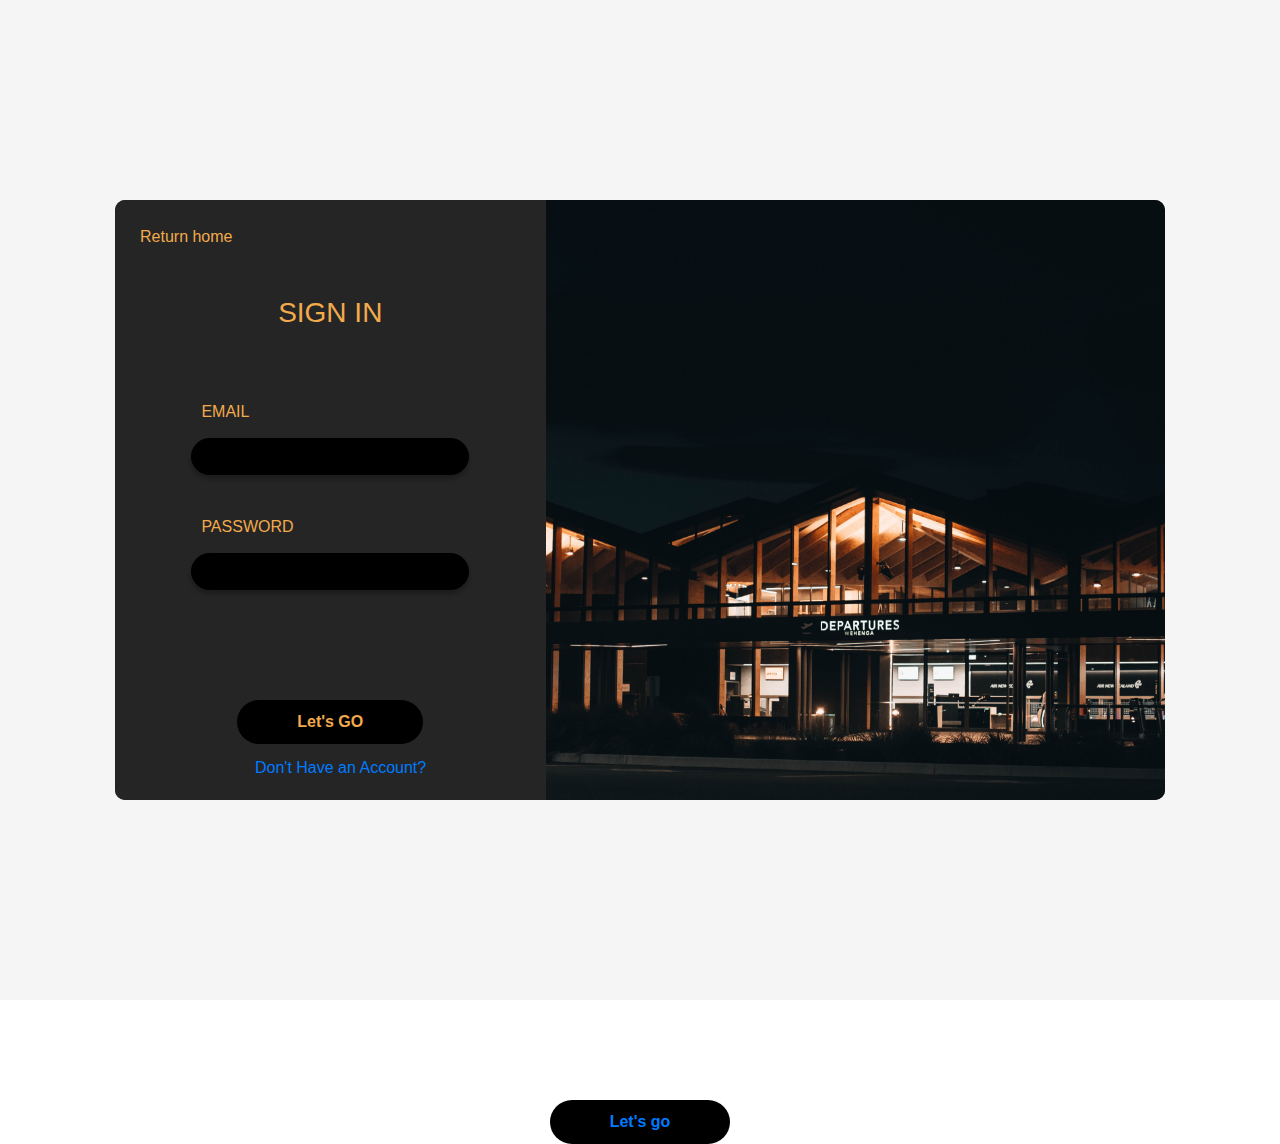
==== index.html @ c053cd01 "add" ====
<!DOCTYPE html>
<html lang="en">
<head>
    <meta charset="UTF-8">
    <meta http-equiv="X-UA-Compatible" content="IE=edge">
    <meta name="viewport" content="width=device-width, initial-scale=1.0">
    <link rel="stylesheet" href="https://stackpath.bootstrapcdn.com/bootstrap/4.5.2/css/bootstrap.min.css" integrity="sha384-JcKb8q3iqJ61gNV9KGb8thSsNjpSL0n8PARn9HuZOnIxN0hoP+VmmDGMN5t9UJ0Z" crossorigin="anonymous">
    <link rel="stylesheet" href="login.css">
	<link rel="stylesheet" href="https://cdnjs.cloudflare.com/ajax/libs/font-awesome/6.2.1/css/all.min.css" integrity="sha512-MV7K8+y+gLIBoVD59lQIYicR65iaqukzvf/nwasF0nqhPay5w/9lJmVM2hMDcnK1OnMGCdVK+iQrJ7lzPJQd1w==" crossorigin="anonymous" referrerpolicy="no-referrer" />
    <title>login</title>
</head>
<body>
   

	<section class="login">
		<div class="login_box">
			<div class="left">
				<div class="top_link"><i class="fa-solid fa-house"></i><a href="interface.html">Return home</a></div>
				<div class="contact">
					<form action="">
						<h3>SIGN IN</h3>
						<label>EMAIL</label>
						<input type="text">
						<label for="pwd">PASSWORD</label>
						<input type="password">
						<a href="booking.html" target="_blank" >
							<button class="submit">
								<a href="booking.html" target="_blank" class="next">Let's GO</a>
							</button>
						</a>
						  <a href="sign up.html" class="sign">Don't Have an Account?</a>

					</form>
				</div>
			</div>
			<div class="right">
				
			<div class="right-inductor"><img src="side.jpg" alt=""></div>
			</div>
		</div>
	</section>
</body>
</html>

<button class="submit">
	<a href="booking.html" target="_blank" class="next">Let's go</a>
</button>
---- login.css ----
img{
	width: 100%;
}
.login {
    height: 1000px;
    width: 100%;
    background: whitesmoke;
    position: relative;
}
.login_box {
    width: 1050px;
    height: 600px;
    position: absolute;
    top: 50%;
    left: 50%;
    transform: translate(-50%,-50%);
    background: #282828;
    border-radius: 10px;
 
    display: flex;
    overflow: hidden;
}
.login_box .left{
  width: 41%;
  height: 100%;
  padding: 25px 25px;
  
}
label{
  width: 211px;
  height: 20px;
  color: #f2aa4cff;
  margin-top: 30px;
  margin-left: 10px;
}
.login_box .right{
  width: 59%;
  height: 100%  
}
.left .top_link a{
    color: #f2aa4cff;
    font-weight: 400;
}
.left .top_link{
  height: 20px
}
.left i{
  color:whitesmoke;
  position: absolute;
  left: 5px;
  top: 28px;
}
.left .sign {
  position: absolute;
  bottom: 20px;
  left: 140px;

}
.left .contact{
	display: flex;
    align-items: center;
    justify-content: center;
    align-self: center;
    height: 100%;
    width: 73%;
    margin: auto;
}
.left h3{
  text-align: center;
  margin-bottom: 40px;
  color:#f2aa4cff;
}
.left input {
    border: border-box;
    width: 80%;
    margin: 10px 0px; 
    padding: 7px 9px;
    width: 100%;
    overflow: hidden;
    background:#000000;
    border: 1px solid #000000;
    box-shadow: 0px 4px 4px rgba(0, 0, 0, 0.25);
    border-radius: 25px;
    transition: all 0.5s;
    color: whitesmoke;
    font-weight: 600;
    font-size: 14px;
}
.left input:focus{
  outline: none;
  box-shadow: 0px 0px 15px #f2aa4cff;
}
.left{
	background:#252525;
}
.submit {
    border: none;
    padding: 10px 60px;
    border-radius: 8px;
    display: block;
    margin: auto;
    margin-top: 100px;
    background: #000000;
    border-radius: 30px;
    color:#f2aa4cff;
    font-weight: bold;
    transition: 1s;
 
}
.submit:hover{
  background: #f2aa4cff;
  color: whitesmoke;
  box-shadow: 0 0 5px #f2aa4cff, 0 0 25px #f2aa4cff,
  0 0 50px #f2aa4cff,0 0 100px #f2aa4cff;
}
.left .sign {
  position: absolute;
  bottom: 20px;
  left: 140px;

}

.left .next {
  text-decoration: none;
  color:#f2aa4cff;
  
}
.left .next:hover{
 color: whitesmoke; 
}


.right {
	
	position: relative;
}
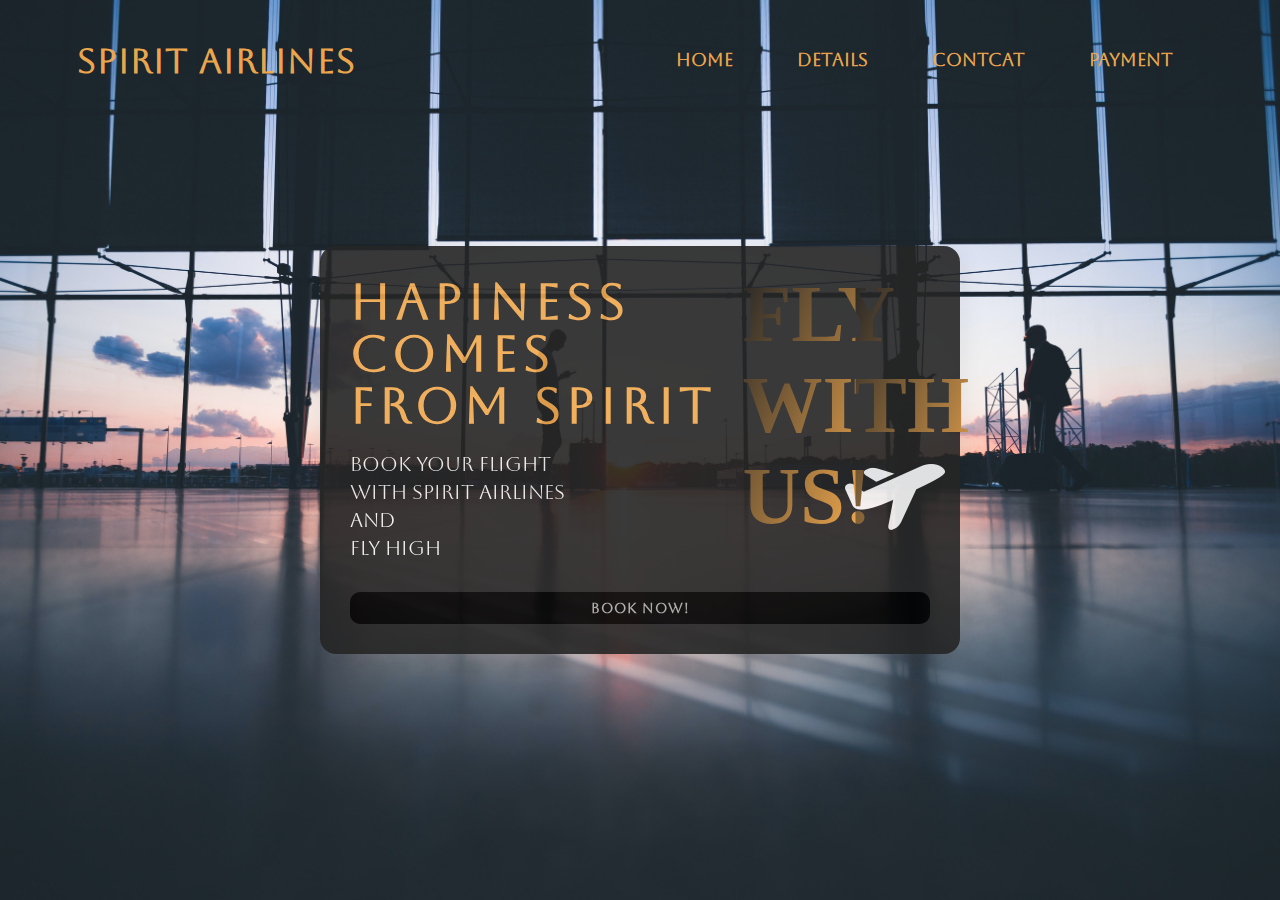
==== commit 44ae1af9: "Add files via upload" ====
--- a/index.html
+++ b/index.html
@@ -1,47 +1,52 @@
-<!DOCTYPE html>
-<html lang="en">
-<head>
-    <meta charset="UTF-8">
-    <meta http-equiv="X-UA-Compatible" content="IE=edge">
-    <meta name="viewport" content="width=device-width, initial-scale=1.0">
-    <link rel="stylesheet" href="https://stackpath.bootstrapcdn.com/bootstrap/4.5.2/css/bootstrap.min.css" integrity="sha384-JcKb8q3iqJ61gNV9KGb8thSsNjpSL0n8PARn9HuZOnIxN0hoP+VmmDGMN5t9UJ0Z" crossorigin="anonymous">
-    <link rel="stylesheet" href="login.css">
-	<link rel="stylesheet" href="https://cdnjs.cloudflare.com/ajax/libs/font-awesome/6.2.1/css/all.min.css" integrity="sha512-MV7K8+y+gLIBoVD59lQIYicR65iaqukzvf/nwasF0nqhPay5w/9lJmVM2hMDcnK1OnMGCdVK+iQrJ7lzPJQd1w==" crossorigin="anonymous" referrerpolicy="no-referrer" />
-    <title>login</title>
-</head>
-<body>
-   
-
-	<section class="login">
-		<div class="login_box">
-			<div class="left">
-				<div class="top_link"><i class="fa-solid fa-house"></i><a href="interface.html">Return home</a></div>
-				<div class="contact">
-					<form action="">
-						<h3>SIGN IN</h3>
-						<label>EMAIL</label>
-						<input type="text">
-						<label for="pwd">PASSWORD</label>
-						<input type="password">
-						<a href="booking.html" target="_blank" >
-							<button class="submit">
-								<a href="booking.html" target="_blank" class="next">Let's GO</a>
-							</button>
-						</a>
-						  <a href="sign up.html" class="sign">Don't Have an Account?</a>
-
-					</form>
-				</div>
-			</div>
-			<div class="right">
-				
-			<div class="right-inductor"><img src="side.jpg" alt=""></div>
-			</div>
-		</div>
-	</section>
-</body>
-</html>
-
-<button class="submit">
-	<a href="booking.html" target="_blank" class="next">Let's go</a>
-</button>+<!DOCTYPE html>
+<html lang="en">
+<head>
+    <meta charset="UTF-8">
+    <meta http-equiv="X-UA-Compatible" content="IE=edge">
+    <meta name="viewport" content="width=device-width, initial-scale=1.0">
+    <title>Interface</title>
+    <link rel="stylesheet" href="https://cdnjs.cloudflare.com/ajax/libs/font-awesome/6.2.1/css/all.min.css" integrity="sha512-MV7K8+y+gLIBoVD59lQIYicR65iaqukzvf/nwasF0nqhPay5w/9lJmVM2hMDcnK1OnMGCdVK+iQrJ7lzPJQd1w==" crossorigin="anonymous" referrerpolicy="no-referrer" />
+    <link rel="stylesheet" href="interface.css">
+    <link rel="preconnect" href="https://fonts.googleapis.com">
+    <link rel="preconnect" href="https://fonts.gstatic.com" crossorigin>
+    <link href="https://fonts.googleapis.com/css2?family=Aboreto&display=swap" rel="stylesheet">
+</head>
+<body>
+   <div class="hero">
+    <nav>
+         <h2 class="logo">Spirit Airlines</h2>
+     <ul>
+        <a href="interface.html"><li>Home</li></a>
+        <a href="details.html"><li>Details</li></a>
+        <a href="contact us.html"><li>Contcat</li></a>
+        <a href="credit.html"><li>Payment</li></a>
+        
+     </ul>
+
+    </nav>
+    <div class="content">
+    
+        <div class="container">
+            <img class="airplane" src="icons8-airplane-take-off-100 (1).png">
+        <h2>Hapiness<br>Comes<br>From Spirit</h2>
+        <p>book your flight<br> with Spirit Airlines<br> And<br> FLY HIGH</p>
+        <a href="login.html" target="_blank">
+        <button type="button">
+            Book now!
+        </button>
+        </a>
+    </div>
+    </div>
+    <div class="main-text" action="#">
+        <h1 class="txtan">FLY<br>WITH<br>US!</h1>
+    </div>
+    <div class="social">
+        <ul>
+            <li><a href="#"><i class="fa-brands fa-facebook-f"></i></a></li>
+            <li><a href="#"><i class="fa-brands fa-twitter"></i></a></li>
+            <li><a href="#"><i class="fa-brands fa-instagram"></i></a></li>
+        </ul>
+    </div>
+   </div> 
+</body>
+</html>--- a/interface.css
+++ b/interface.css
@@ -0,0 +1,170 @@
+*{
+    padding:0;
+    margin: 0;
+    box-sizing: border-box;
+    font-family: 'Aboreto', cursive;
+}
+.hero{
+    height:100vh;
+    width: 100%;
+    background: url(artur-tumasjan-KZSNMN4VxR8-unsplash.jpg);
+    background-size: cover;
+    background-position:center ;
+    position: relative;
+
+}
+
+nav{
+    display: flex;
+    align-items: center;
+    justify-content: space-between;
+    padding-top: 40px;
+    padding-right: 6%;
+    padding-left: 6%;
+}
+.logo{
+    color:#f2aa4ffc;
+    font-size: 35px;
+    letter-spacing: 1px;
+    cursor: pointer;
+    font-family: 'Aboreto', cursive;
+}
+nav ul li{
+    list-style: none;
+    display: inline-block;
+    padding: 0px 30px;
+}
+nav ul a{
+    color: #f2aa4ffc;
+    text-decoration: none;
+    font-size: 18px;
+    font-weight: bold;
+}
+nav ul li:after{
+    content: '';
+    display: block;
+    width: 0%;
+    height: 2px;
+    background: #f5f5f5;
+    margin: auto;
+    transition: .4s;
+}
+nav ul li:hover:after{
+    width: 100%;
+}
+
+
+.container{
+
+    position: absolute;
+    top: 50%;
+    left: 25%;
+    width: 50%;
+    transform: translateY(-50%);
+    border-radius: 10px;
+    padding: 30px;
+    background:#252525;
+    opacity: 0.9;
+   
+    border-radius: 16px;
+    box-shadow: 0 4px 30px rgba(0, 0, 0, 0.1);
+    
+}
+.container h2{
+    font-size: 50px;
+    color:#f2aa4ffc;
+    line-height: 52px;
+    margin-bottom: 18px;
+    letter-spacing: 5px;
+    font-family: 'Aboreto', cursive;
+    
+
+    
+}
+.container p{
+    font-size: 20px;
+    color: #f5f5f5;
+    line-height: 28px;
+    margin-bottom: 30px;
+    font-family: 'Aboreto', cursive;
+    
+ 
+}
+.container .airplane{
+    position: absolute;
+    top: 48%;
+    left: 82%;
+    
+}
+button{
+    color:#f2aa4cff;
+    font-weight: bold;
+    transition: 1s;
+    background: #000000;
+    border: none;
+    width:100% ;
+    padding: 8px 38px;
+    border-radius: 10px;
+    outline: none;
+    color: darkgray;
+    font-size: 14px;
+    font-weight: bold;
+    letter-spacing: 1px;
+}
+ button:hover{
+    background: #f2aa4cff;
+    color: whitesmoke;
+    box-shadow: 0 0 5px #f2aa4cff, 0 0 25px #f2aa4cff,
+  0 0 50px #f2aa4cff,0 0 100px #f2aa4cff;
+ }
+ .main-text{
+    position: absolute;
+    top: 45%;
+    left: 58%;
+    transform: translateY(-50%);
+
+    
+ }
+
+ .main-text h1{
+    font-family: 'Times New Roman', Times, serif;
+    font-size: 80px;
+     text-align:left;
+     background:linear-gradient(to left top,#f2aa4ffc,#252525);
+     -webkit-background-clip: text;
+     -webkit-text-fill-color: transparent;
+     animation: gradientAnim 7.5s ease alternate infinite;
+     background-size: 50% auto;
+
+ }
+ 
+ @keyframes gradientAnim{
+    to{
+        background-position: 100% top;
+    }
+}
+
+
+.social{
+    position: absolute;
+    top: 50%;
+    right: 40px;
+    transform: translateY(-50%);
+    
+}
+.social ul li{
+    list-style:none ;
+    text-align: center;
+    margin: 15px 0px;
+
+}
+.social ul li a{
+    color: #f2aa4ffc;
+    display: block;
+    font-size: 30px;
+}
+.social ul li a:hover{
+    transform: scale(1.2) translateY(-10%);
+    transition: .4s;
+    cursor: pointer;
+}